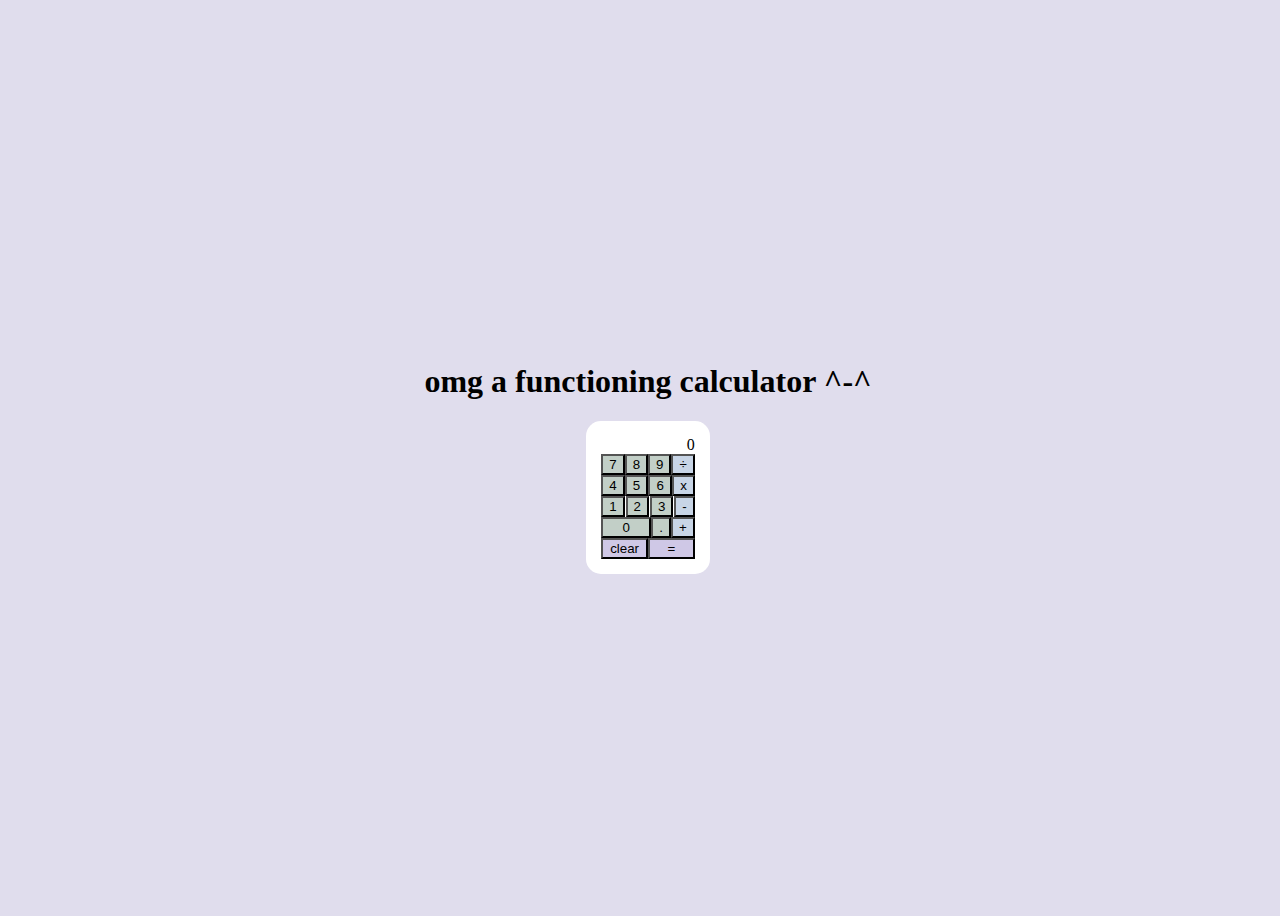
==== index.html @ 6f413ca4 "Begin CSS styling" ====
<!DOCTYPE html>
<html lang="en">
<head>
    <meta charset="UTF-8">
    <meta name="viewport" content="width=device-width, initial-scale=1.0">
    <title>omg a functioning calculator ^-^</title>
    <link rel="stylesheet" href="styles.css">
</head>
<body>
    <header>
        <h1>omg a functioning calculator ^-^</h1>
    </header>
    <div id="calculatorDiv">
        <div id="displayDiv"></div>
        <div class="row" id="row5">
            <button class="numBtn" value="7">7</button>
            <button class="numBtn" value="8">8</button>
            <button class="numBtn" value="9">9</button>
            <button class="mathBtn" value="/">÷</button>
        </div>
        <div class="row" id="row4">
            <button class="numBtn" value="4">4</button>
            <button class="numBtn" value="5">5</button>
            <button class="numBtn" value="6">6</button>
            <button class="mathBtn" value="*">x</button>
        </div>
        <div class="row" id="row3">
            <button class="numBtn" value="1">1</button>
            <button class="numBtn" value="2">2</button>
            <button class="numBtn" value="3">3</button>
            <button class="mathBtn" value="-">-</button>
        </div>
        <div class="row" id="row2">
            <button class="numBtn" id="zero" value="0">0</button>
            <button id="decimalBtn" value=".">.</button>
            <button class="mathBtn" value="+">+</button>
        </div>
        <div class="row" id="row1">
            <button id="clearBtn">clear</button>
            <button id="equalBtn">=</button>
        </div>
    </div>
    <script src="script.js"></script>
</body>
</html>
---- styles.css ----
body {
    width: 100vw;
    height: 100vh;
    display: flex;
    flex-direction: column;
    justify-content: center;
    align-items: center;
    background-color: #e0dded;
}

#calculatorDiv {
    display: flex;
    flex-direction: column;
    background-color: white;
    padding: 15px;
    border-radius: 15px;
}

#displayDiv {
    display: flex;
    justify-content: right;
}

.numBtn {
    background-color: #c2cfc7;
}

#decimalBtn {
    background-color: #c2cfc7; 
}

.mathBtn {
    background-color: #c8d5e6;
}

#clearBtn, #equalBtn {
    background-color: #cfc8e6;
}

.row {
    display: flex;
    justify-content: space-between;
}

#zero {
    flex: 2;
}

#clearBtn, #equalBtn {
    flex: 2;
}
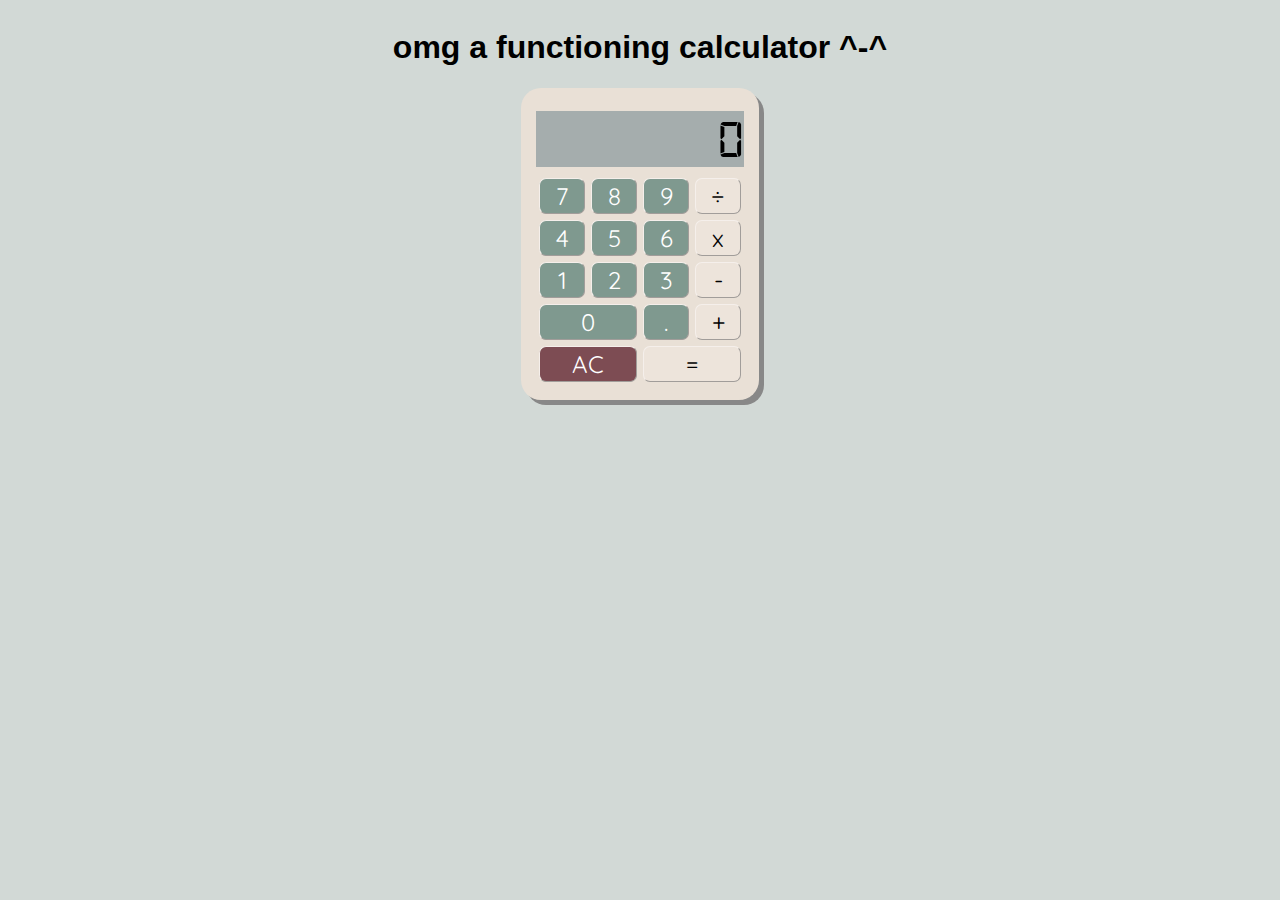
==== commit 6a967983: "Styling to make it look like vintage calculator" ====
--- a/index.html
+++ b/index.html
@@ -4,6 +4,10 @@
     <meta charset="UTF-8">
     <meta name="viewport" content="width=device-width, initial-scale=1.0">
     <title>omg a functioning calculator ^-^</title>
+    <!-- google font -->
+        <link rel="preconnect" href="https://fonts.googleapis.com">
+        <link rel="preconnect" href="https://fonts.gstatic.com" crossorigin>
+        <link href="https://fonts.googleapis.com/css2?family=Quicksand:wght@300..700&family=Raleway:ital,wght@0,100..900;1,100..900&family=Roboto+Condensed:ital,wght@0,100..900;1,100..900&display=swap" rel="stylesheet">
     <link rel="stylesheet" href="styles.css">
 </head>
 <body>
@@ -36,7 +40,7 @@
             <button class="mathBtn" value="+">+</button>
         </div>
         <div class="row" id="row1">
-            <button id="clearBtn">clear</button>
+            <button id="clearBtn">AC</button>
             <button id="equalBtn">=</button>
         </div>
     </div>
--- a/styles.css
+++ b/styles.css
@@ -1,40 +1,87 @@
+/* fonts */
+@font-face {
+    font-family:digital-7;
+    src: url('assets/digital-7.ttf');
+}
+
+.quicksand-calc {
+  font-family: "Quicksand", sans-serif;
+  font-optical-sizing: auto;
+  font-weight: 100;
+  font-style: normal;
+}
+
+
+
 body {
-    width: 100vw;
-    height: 100vh;
+    font-family: 'Roboto', sans-serif;
     display: flex;
     flex-direction: column;
     justify-content: center;
     align-items: center;
-    background-color: #e0dded;
+    background-color: #d2d9d6;
+}
+
+button {
+    border-radius: 7px;
+    border-color: #f5efeb;
+    border-width: thin;
+    /* border: none; */
+    font-size: 24px;
+    width: 46px;
+    height: 36px;
+    font-family: 'Quicksand', sans-serif;
+    margin: 3px;
 }
 
 #calculatorDiv {
     display: flex;
     flex-direction: column;
-    background-color: white;
+    background-color: #e9e0d6;
     padding: 15px;
-    border-radius: 15px;
+    border-radius: 20px;
+    box-shadow: 5px 5px #888888;
 }
 
+/* display */
 #displayDiv {
     display: flex;
     justify-content: right;
+    background-color: #a5adad;
+    font-size: 54px;
+    font-family: digital-7;
+    margin: 8px 0px;
 }
 
-.numBtn {
-    background-color: #c2cfc7;
+/* green number buttons */
+.numBtn, #decimalBtn {
+    background-color: #7f998f;
+    color: white;
 }
 
-#decimalBtn {
-    background-color: #c2cfc7; 
+.numBtn:hover, #decimalBtn:hover {
+    background-color:#6f877e;
+    transition: 0.3s;
 }
 
-.mathBtn {
-    background-color: #c8d5e6;
+/* cream math/equal buttons */
+.mathBtn, #equalBtn {
+    background-color: #ede4db;
 }
 
-#clearBtn, #equalBtn {
-    background-color: #cfc8e6;
+.mathBtn:hover, #equalBtn:hover {
+    background-color:#dbd4cc;
+    transition: 0.3s;
+}
+
+#clearBtn {
+    background-color: #7d4c53;
+    color: white;
+}
+
+#clearBtn:hover {
+    background-color: #6e4349;
+    transition: 0.3s;
 }
 
 .row {
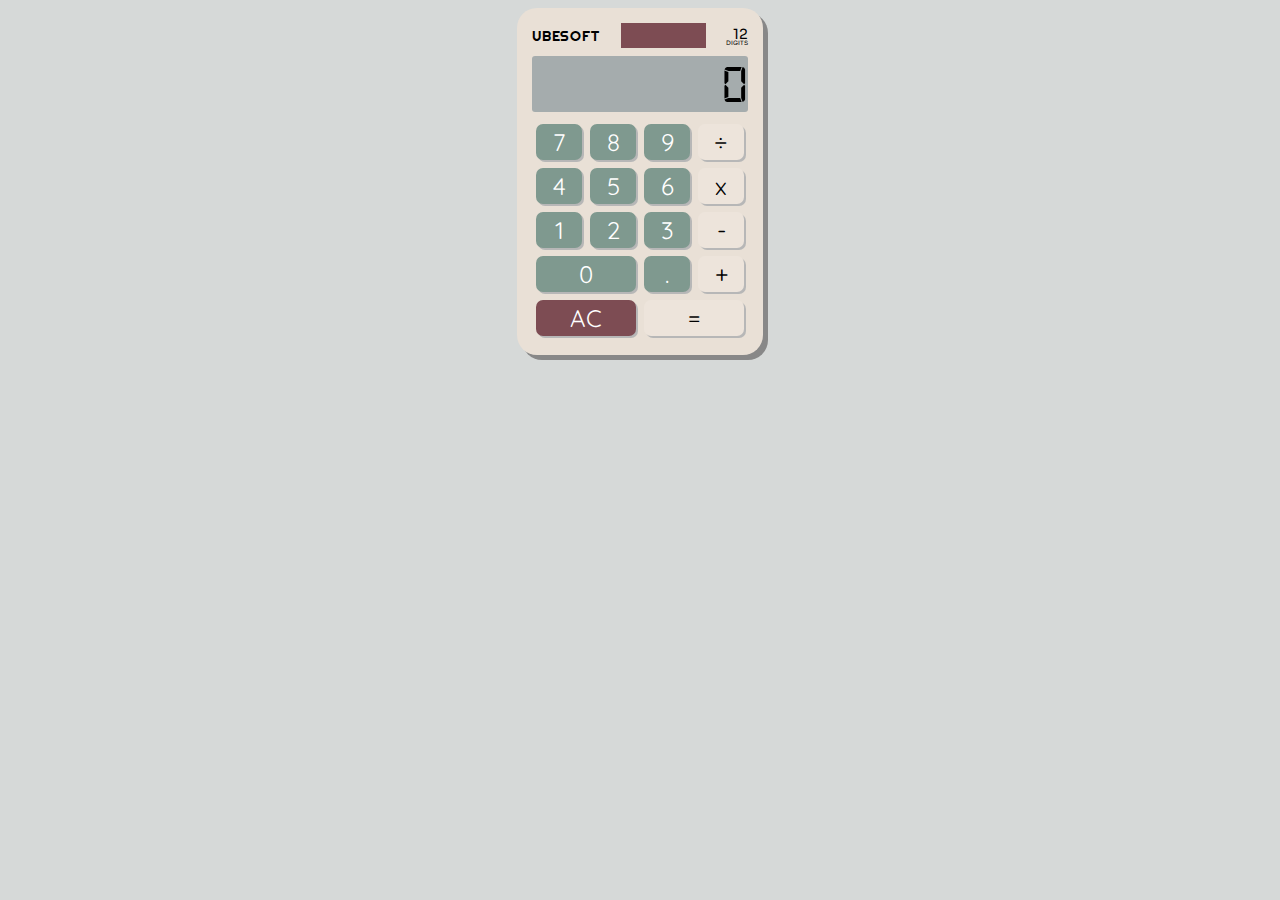
==== commit a1f9dd09: "More styling" ====
--- a/index.html
+++ b/index.html
@@ -7,15 +7,27 @@
     <!-- google font -->
         <link rel="preconnect" href="https://fonts.googleapis.com">
         <link rel="preconnect" href="https://fonts.gstatic.com" crossorigin>
-        <link href="https://fonts.googleapis.com/css2?family=Quicksand:wght@300..700&family=Raleway:ital,wght@0,100..900;1,100..900&family=Roboto+Condensed:ital,wght@0,100..900;1,100..900&display=swap" rel="stylesheet">
+        <link href="https://fonts.googleapis.com/css2?family=Quicksand:wght@300..700&family=Righteous&family=Sora:wght@100..800&display=swap" rel="stylesheet">
     <link rel="stylesheet" href="styles.css">
 </head>
 <body>
-    <header>
+    <!-- <header>
         <h1>omg a functioning calculator ^-^</h1>
-    </header>
+    </header> -->
+    <div class="container">
     <div id="calculatorDiv">
+        
+        <div id="top">
+            <div id="logo">UBESOFT</div>
+            <div id="block"></div>
+            <div id="corner">
+                <div id="twelve">12</div>
+                <div id="digits">DIGITS</div>
+            </div>
+        </div>
+
         <div id="displayDiv"></div>
+
         <div class="row" id="row5">
             <button class="numBtn" value="7">7</button>
             <button class="numBtn" value="8">8</button>
@@ -44,6 +56,7 @@
             <button id="equalBtn">=</button>
         </div>
     </div>
+</div>
     <script src="script.js"></script>
 </body>
 </html>--- a/styles.css
+++ b/styles.css
@@ -11,27 +11,32 @@
   font-style: normal;
 }
 
+.righteous-regular {
+    font-family: "Righteous", sans-serif;
+    font-weight: 400;
+    font-style: normal;
+  }  
 
+.sora-calc {
+    font-family: "Sora", sans-serif;
+    font-optical-sizing: auto;
+    font-weight: 100;
+    font-style: normal;
+  }
 
 body {
-    font-family: 'Roboto', sans-serif;
+    font-family: 'Quicksand', sans-serif;
     display: flex;
     flex-direction: column;
     justify-content: center;
     align-items: center;
-    background-color: #d2d9d6;
+    background-color: #d6d9d8;
 }
 
-button {
-    border-radius: 7px;
-    border-color: #f5efeb;
-    border-width: thin;
-    /* border: none; */
-    font-size: 24px;
-    width: 46px;
-    height: 36px;
-    font-family: 'Quicksand', sans-serif;
-    margin: 3px;
+.container {
+    display: flex;
+    align-items: center;
+    justify-content: center;
 }
 
 #calculatorDiv {
@@ -43,14 +48,60 @@
     box-shadow: 5px 5px #888888;
 }
 
+/* top of calculator */
+#top {
+    display: flex;
+    justify-content: space-between;
+    align-items: center;
+}
+#logo {
+        /* width: 75px; */
+        font-family: 'Righteous', serif;
+        font-size: 14px;
+}
+#block {
+    background-color: #7d4c53;
+    width: 85px;
+    height: 25px;
+}
+#corner {
+    /* width: 75px; */
+    text-align: right;
+    display: flex;
+    flex-direction: column;
+    justify-content: space-around;
+    font-family: 'Sora', sans-serif;
+}
+#twelve {
+    font-size: 14px;
+    margin-bottom: -2px;
+}
+#digits {
+    font-size: 6px;
+    margin-top: -2px;
+}
+
+button {
+    border-radius: 7px;
+    /* border-color: #f5efeb; */
+    border: none;
+    font-size: 24px;
+    width: 46px;
+    height: 36px;
+    font-family: 'Quicksand', sans-serif;
+    margin: 4px;
+    box-shadow: 2px 2px #b7b7b7;
+}
+
 /* display */
 #displayDiv {
     display: flex;
     justify-content: right;
-    background-color: #a5adad;
+    background-color: #a5acad;
     font-size: 54px;
     font-family: digital-7;
     margin: 8px 0px;
+    border-radius: 3px;
 }
 
 /* green number buttons */
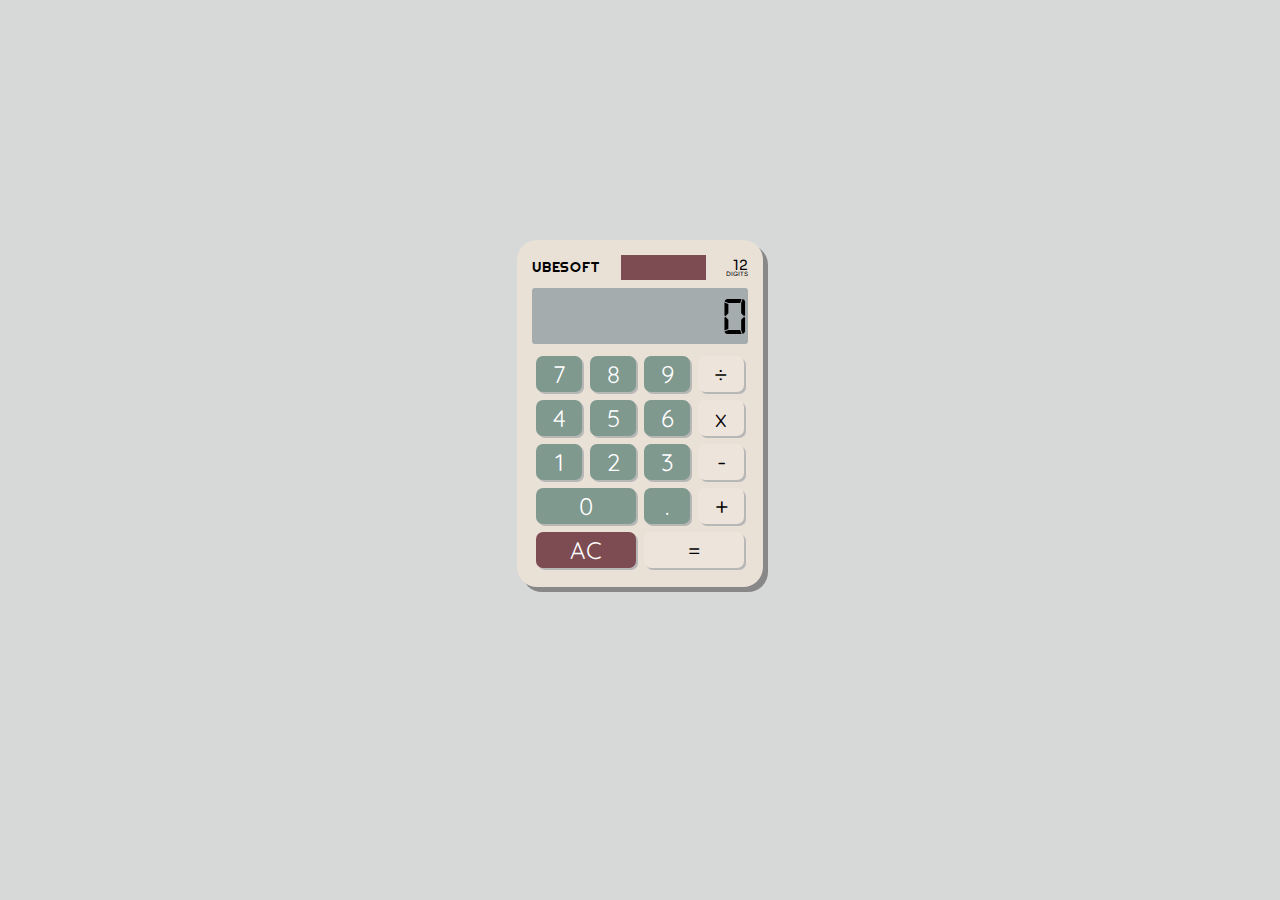
==== commit cad63fb0: "Centered calculator on page" ====
--- a/index.html
+++ b/index.html
@@ -14,7 +14,6 @@
     <!-- <header>
         <h1>omg a functioning calculator ^-^</h1>
     </header> -->
-    <div class="container">
     <div id="calculatorDiv">
         
         <div id="top">
@@ -56,7 +55,7 @@
             <button id="equalBtn">=</button>
         </div>
     </div>
-</div>
+
     <script src="script.js"></script>
 </body>
 </html>--- a/styles.css
+++ b/styles.css
@@ -26,6 +26,7 @@
 
 body {
     font-family: 'Quicksand', sans-serif;
+    min-height: 90vh;
     display: flex;
     flex-direction: column;
     justify-content: center;
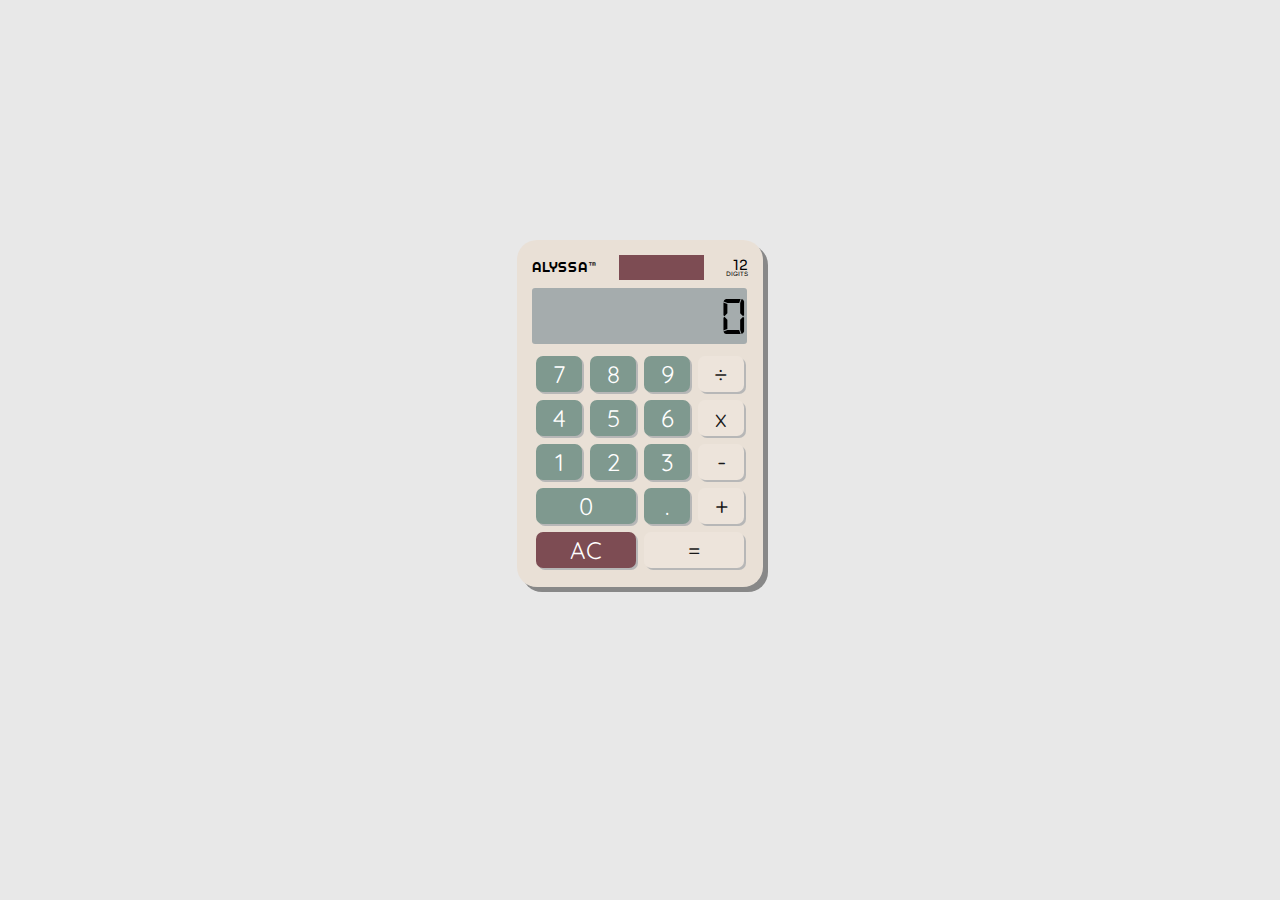
==== commit 9c755fa2: "Change title" ====
--- a/index.html
+++ b/index.html
@@ -3,7 +3,7 @@
 <head>
     <meta charset="UTF-8">
     <meta name="viewport" content="width=device-width, initial-scale=1.0">
-    <title>omg a functioning calculator ^-^</title>
+    <title>Calculator</title>
     <!-- google font -->
         <link rel="preconnect" href="https://fonts.googleapis.com">
         <link rel="preconnect" href="https://fonts.gstatic.com" crossorigin>
@@ -11,13 +11,10 @@
     <link rel="stylesheet" href="styles.css">
 </head>
 <body>
-    <!-- <header>
-        <h1>omg a functioning calculator ^-^</h1>
-    </header> -->
     <div id="calculatorDiv">
         
         <div id="top">
-            <div id="logo">UBESOFT</div>
+            <div id="logo">ALYSSA™</div>
             <div id="block"></div>
             <div id="corner">
                 <div id="twelve">12</div>
--- a/styles.css
+++ b/styles.css
@@ -31,13 +31,7 @@
     flex-direction: column;
     justify-content: center;
     align-items: center;
-    background-color: #d6d9d8;
-}
-
-.container {
-    display: flex;
-    align-items: center;
-    justify-content: center;
+    background-color: #e8e8e8;
 }
 
 #calculatorDiv {
@@ -103,6 +97,7 @@
     font-family: digital-7;
     margin: 8px 0px;
     border-radius: 3px;
+    max-width: 215px;
 }
 
 /* green number buttons */
@@ -119,6 +114,7 @@
 /* cream math/equal buttons */
 .mathBtn, #equalBtn {
     background-color: #ede4db;
+    color: #181818;
 }
 
 .mathBtn:hover, #equalBtn:hover {
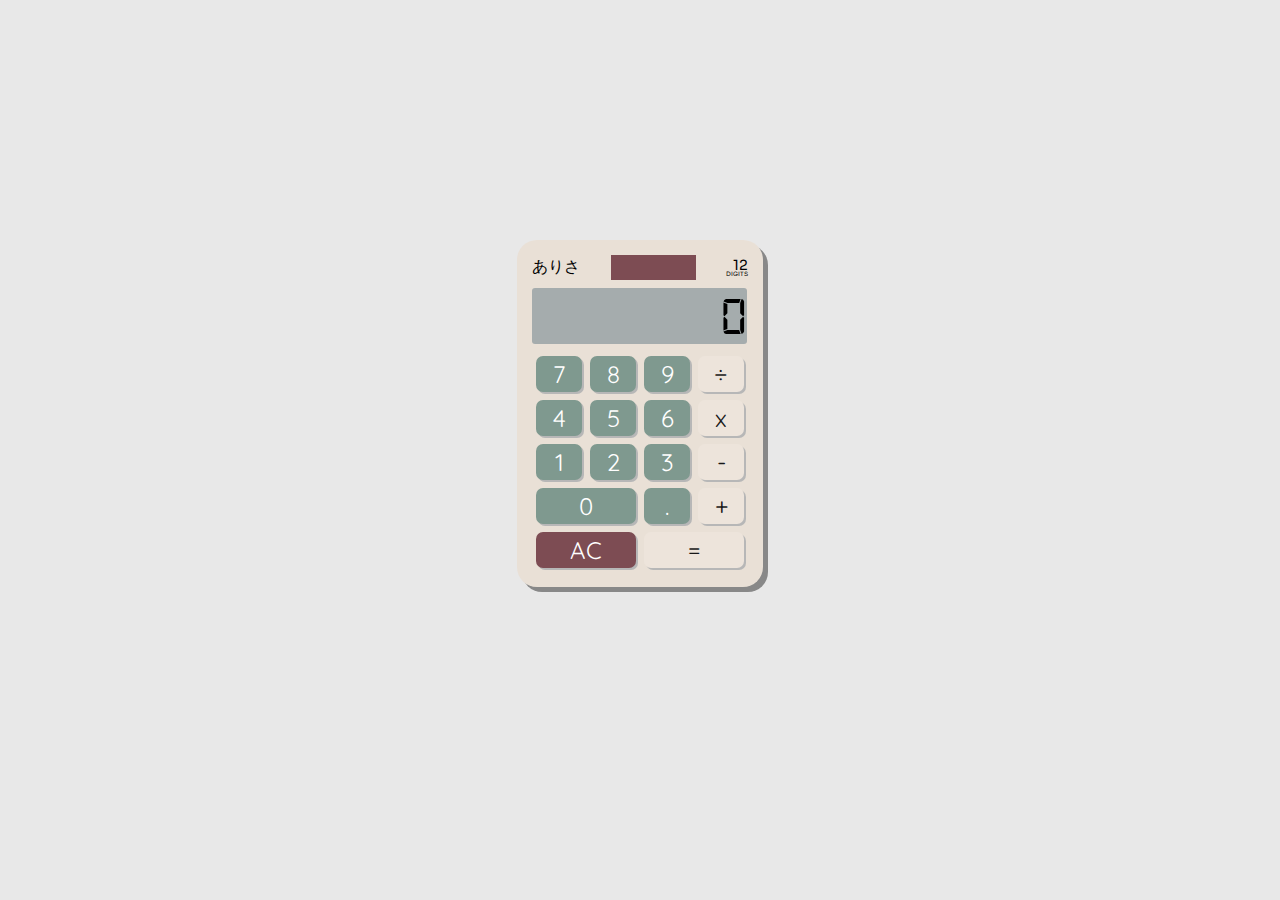
==== commit eed32d59: "Changed logo" ====
--- a/index.html
+++ b/index.html
@@ -14,7 +14,7 @@
     <div id="calculatorDiv">
         
         <div id="top">
-            <div id="logo">ALYSSA™</div>
+            <div id="logo">ありさ</div>
             <div id="block"></div>
             <div id="corner">
                 <div id="twelve">12</div>
--- a/styles.css
+++ b/styles.css
@@ -51,8 +51,8 @@
 }
 #logo {
         /* width: 75px; */
-        font-family: 'Righteous', serif;
-        font-size: 14px;
+    font-family: 'Righteous', serif;
+    font-size: 16px;
 }
 #block {
     background-color: #7d4c53;
@@ -109,6 +109,7 @@
 .numBtn:hover, #decimalBtn:hover {
     background-color:#6f877e;
     transition: 0.3s;
+    cursor: pointer;
 }
 
 /* cream math/equal buttons */
@@ -120,6 +121,7 @@
 .mathBtn:hover, #equalBtn:hover {
     background-color:#dbd4cc;
     transition: 0.3s;
+    cursor: pointer;
 }
 
 #clearBtn {
@@ -130,6 +132,7 @@
 #clearBtn:hover {
     background-color: #6e4349;
     transition: 0.3s;
+    cursor: pointer;
 }
 
 .row {
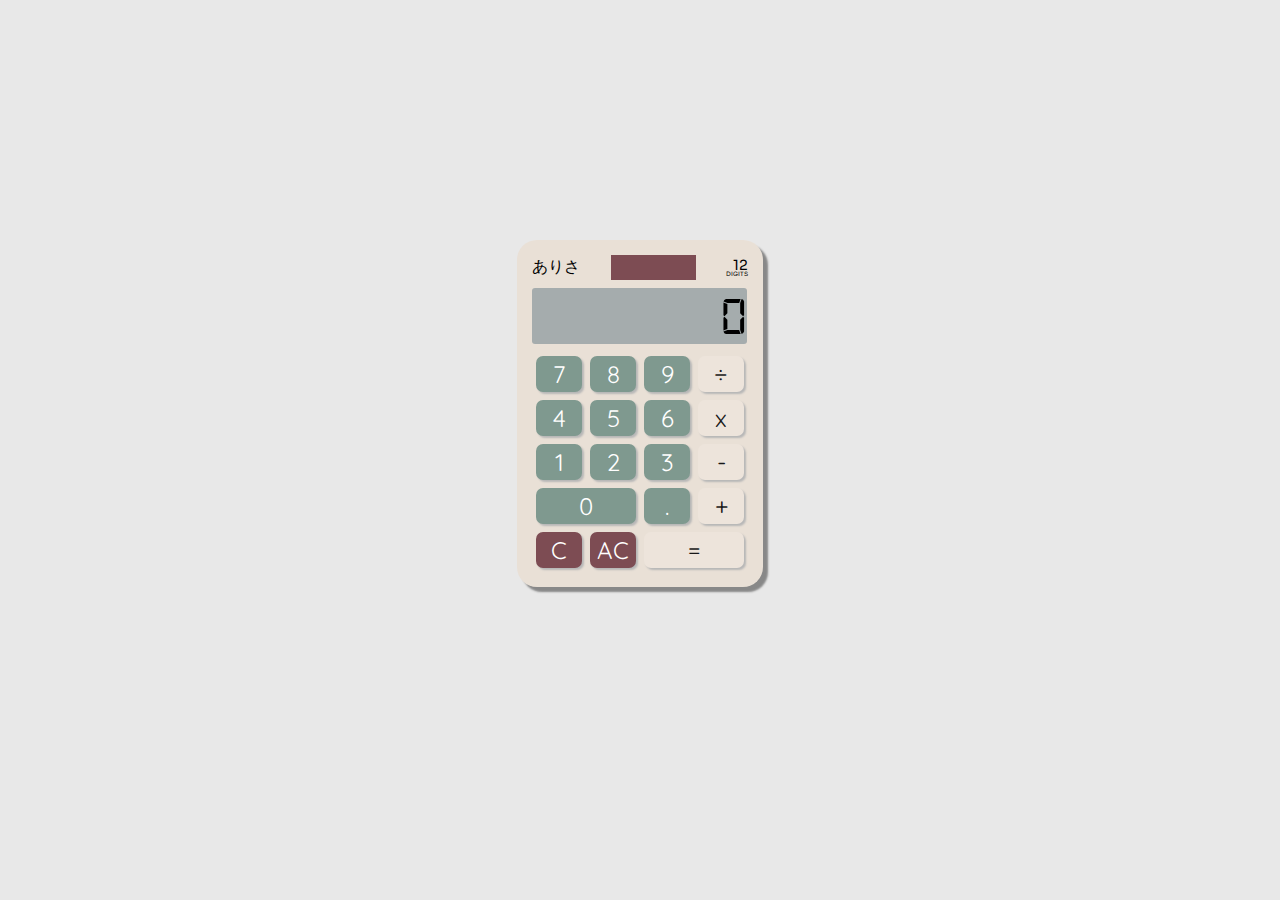
==== commit 06078b62: "Added support for proper backspace button" ====
--- a/index.html
+++ b/index.html
@@ -7,7 +7,7 @@
     <!-- google font -->
         <link rel="preconnect" href="https://fonts.googleapis.com">
         <link rel="preconnect" href="https://fonts.gstatic.com" crossorigin>
-        <link href="https://fonts.googleapis.com/css2?family=Quicksand:wght@300..700&family=Righteous&family=Sora:wght@100..800&display=swap" rel="stylesheet">
+        <link href="https://fonts.googleapis.com/css2?family=Kosugi+Maru&family=M+PLUS+Rounded+1c&family=Quicksand:wght@300..700&family=Sora:wght@100..800&display=swap" rel="stylesheet">
     <link rel="stylesheet" href="styles.css">
 </head>
 <body>
@@ -48,6 +48,7 @@
             <button class="mathBtn" value="+">+</button>
         </div>
         <div class="row" id="row1">
+            <button id="backBtn">C</button>
             <button id="clearBtn">AC</button>
             <button id="equalBtn">=</button>
         </div>
--- a/styles.css
+++ b/styles.css
@@ -11,11 +11,11 @@
   font-style: normal;
 }
 
-.righteous-regular {
-    font-family: "Righteous", sans-serif;
-    font-weight: 400;
-    font-style: normal;
-  }  
+.kosugi-maru-regular {
+  font-family: "Kosugi Maru", sans-serif;
+  font-weight: 500;
+  font-style: normal;
+}
 
 .sora-calc {
     font-family: "Sora", sans-serif;
@@ -40,7 +40,7 @@
     background-color: #e9e0d6;
     padding: 15px;
     border-radius: 20px;
-    box-shadow: 5px 5px #888888;
+    box-shadow: 5px 5px 2px #888888;
 }
 
 /* top of calculator */
@@ -51,7 +51,7 @@
 }
 #logo {
         /* width: 75px; */
-    font-family: 'Righteous', serif;
+    font-family: "Kosugi Maru", sans-serif;
     font-size: 16px;
 }
 #block {
@@ -85,7 +85,7 @@
     height: 36px;
     font-family: 'Quicksand', sans-serif;
     margin: 4px;
-    box-shadow: 2px 2px #b7b7b7;
+    box-shadow: 2px 2px 2px #b7b7b7;
 }
 
 /* display */
@@ -124,12 +124,12 @@
     cursor: pointer;
 }
 
-#clearBtn {
+#clearBtn, #backBtn {
     background-color: #7d4c53;
     color: white;
 }
 
-#clearBtn:hover {
+#clearBtn:hover, #backBtn:hover {
     background-color: #6e4349;
     transition: 0.3s;
     cursor: pointer;
@@ -144,6 +144,6 @@
     flex: 2;
 }
 
-#clearBtn, #equalBtn {
+#equalBtn {
     flex: 2;
 }